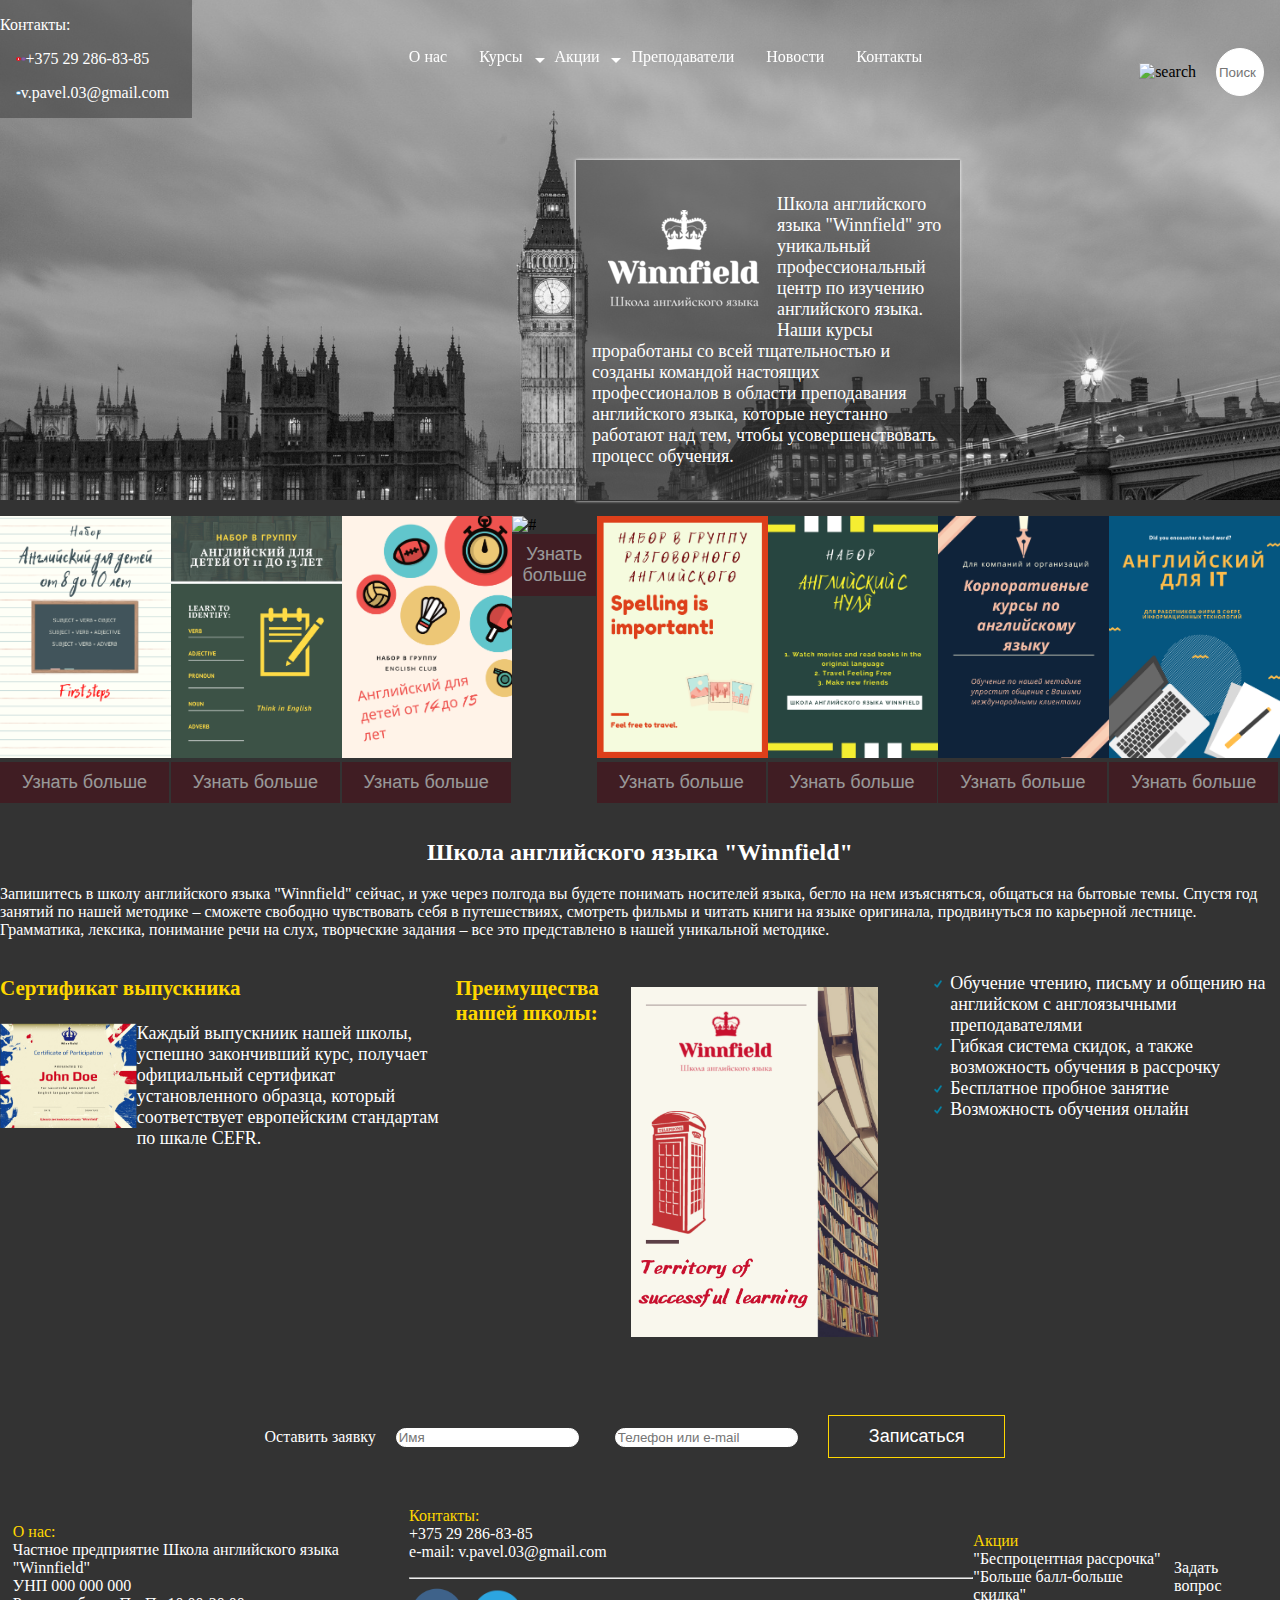
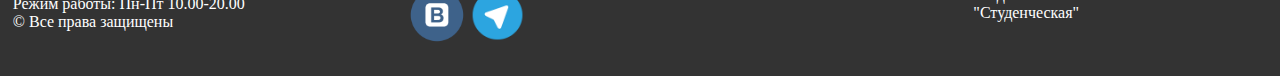
==== index.html @ 025eafe1 "new design" ====
<!DOCTYPE html>
<html lang="en">
<head>
  <meta charset="UTF-8">
  <meta http-equiv="X-UA-Compatible" content="ie=edge">
  <title>Школа английского языка</title>
  <link rel="stylesheet" href="mainstyle.css">
  <link rel="stylesheet" href="generalStyle.css">
  <link rel="shortcut icon" href="general_images/icon.png">
</head>
<body>
  <div class="wrapper">
    <header>
      <div class="cover">
        <p>
          <a href="index.html"><img src="images_1st_page/W.png" alt="logo" class="logo" title="На главную"></a> 
          Школа английского языка "Winnfield" это уникальный профессиональный центр по изучению английского языка. Наши курсы проработаны со всей тщательностью и созданы командой настоящих профессионалов в области преподавания английского языка, которые неустанно работают над тем, чтобы усовершенствовать процесс обучения.
        </p>
      </div>
      <div class="header">
      <aside class="header-contacts">
        <p>Контакты:</p>
        <a href="tel:+375292868385" class="block">
          <img src="general_images/mts.png" alt="MTS" width="3%">
          <img src="general_images/viber.png" alt="viber" width="3%">
          <span class="number">+375 29 286-83-85</span>
        </a>
        <a href="mailto:v.pavel.03@gmail.com" class="block">
          <img src="general_images/post.png" alt="gmail" width="3%">
          <span class="mail">v.pavel.03@gmail.com</span>
        </a>
      </aside>
      <nav>
        <ul class="menu">
          <li><a href="pages/company.html">О нас</a></li>
          <li><a href="pages/courses.html" class="down">Курсы <span></span></a>
            <ul class="submenu">
              <li><a href="">Курсы английского для детей</a></li>
              <li><a href="">Курсы английского для взрослых</a></li>
            </ul>
          </li>
          <li class="down"><a href="pages/advantages.html">Акции <span></span></a>
            <ul class="submenu">
              <li><a href="">"Беспроцентная рассрочка"</a></li>
              <li><a href="">"Больше балл-больше скидка"</a></li>
              <li><a href="pages/">"Студенческая"</a></li>
            </ul>
          </li>
          <li><a href="pages/teachers.html">Преподаватели</a></li>
          <li><a href="pages/news.html">Новости</a></li>
          <li><a href="pages/contacts.html">Контакты</a></li>
        </ul>
      </nav>
      <div class="search">
      <form action="">
        <label> 
          <img src="" alt="search" width="3%">
          <input type="text" placeholder="Поиск" class="search-window">
        </label>
      </form>
      </div>
      </div>
    </header>
    <section>
    <div class="set_group">
      <div class="children-group">
        <img src="images_1st_page/for-children.png" alt="children" width="100%">
        <a href=""><button class="courses-button">Узнать больше</button></a>
      </div>
      <div class="it-group">
        <img src="images_1st_page/for older children.png" alt="older children" width="100%">
        <a href=""><button class="courses-button">Узнать больше</button></a>
      </div><div class="it-group">
        <img src="images_1st_page/for teenagers.png" alt="teenagers" width="100%">
        <a href=""><button class="courses-button">Узнать больше</button></a>
      </div>
      <div class="teenager-group">
        <img src="images_1st_page/for-students.png" alt="#" width="100%">
        <a href=""><button class="courses-button">Узнать больше</button></a>
      </div>
      <div class="speaking-group">
        <img src="images_1st_page/speak-english.png" alt="adult" width="100%">
        <a href=""><button class="courses-button">Узнать больше</button></a>
      </div>
      <div class="start-group">
        <img src="images_1st_page/start-english.png" alt="adult" width="100%">
        <a href=""><button class="courses-button">Узнать больше</button></a>
      </div>
      <div class="company-group">
        <img src="images_1st_page/course-company.png" alt="adult" width="100%">
        <a href=""><button class="courses-button">Узнать больше</button></a>
      </div>
      <div class="it-group">
        <img src="images_1st_page/it-course.png" alt="adult" width="100%">
        <a href=""><button class="courses-button">Узнать больше</button></a>
      </div>
    </div>
    </section>
    <section class="school_info">
      <h2>Школа английского языка "Winnfield"</h2>
      <p>Запишитесь в школу английского языка "Winnfield" сейчас, и уже через полгода вы будете понимать носителей языка, бегло на нем изъясняться, общаться на бытовые темы. Спустя год занятий по нашей методике – сможете свободно чувствовать себя в путешествиях, смотреть фильмы и читать книги на языке оригинала, продвинуться по карьерной лестнице. Грамматика, лексика, понимание речи на слух, творческие задания – все это представлено в нашей уникальной методике.
      <div class="about_school">
      <div>
        <h3 class="gold-word">Сертификат выпускника</h3>
        <img src="images_1st_page/certificate.png" alt="example" width="30%" class="certificate">
        <p>Каждый выпускниик нашей школы, успешно закончивший курс, получает официальный сертификат установленного образца, который соответствует европейским стандартам по шкале CEFR.
        </p>
      </div>
      <div class="list">
        <h3 class="gold-word">Преимущества нашей школы:</h3>
        <img src="images_1st_page/header-image.png" alt="#" class="advertising-image">
        <ul class="advantages">
          <li>Обучение чтению, письму и общению на английском с англоязычными преподавателями </li>
          <li>Гибкая система скидок, а также возможность обучения в рассрочку</li>
          <li>Бесплатное пробное занятие</li>
          <li>Возможность обучения онлайн</li>
        </ul>
       </div>
    </div>
    </section>
    <div class="sign-up">
      <label>Оставить заявку
        <input type="text" placeholder="Имя">
      </label>
        <input type="text" placeholder="Телефон или e-mail">
      <a href=""><button>Записаться</button></a>
    </div>
    <footer>
      <div class="about-us">
        <p>
          <span class="gold-word">О нас:</span><br>
          Частное предприятие Школа английского языка "Winnfield" <br>
          УНП 000 000 000 <br>
          Режим работы: Пн-Пт 10.00-20.00 <br>
          &#169 Все права защищены
        </p>
      </div>
      <div class="contacts">
        <p>
          <span class="gold-word">Контакты:</span> <br>
          +375 29 286-83-85 <br>
          e-mail: v.pavel.03@gmail.com <br> <hr>
          <a href=""><img src="general_images/vk.png" alt="vk" width="10%"></a>
          <a href=""><img src="general_images/tg.png" alt="telegram" width="10%"></a>
        </p>
      </div>
      <div class="campaigns">
        <p>
          <span class="gold-word">Акции</span><br>
          <a href="">"Беспроцентная рассрочка"</a><br>
          <a href="">"Больше балл-больше скидка"</a><br>
          <a href="">"Студенческая"</a><br>
        </p> 
      </div>
      <div class="questions">
        <a href="">Задать вопрос</a>
      </div>
    </footer>
  </div>
</body> 
</html>
---- mainstyle.css ----
input {
  border: 1px solid white;
  border-radius: 10px;
  margin: 1rem;
}

.set_group {
  display: flex;
  margin: 1rem 0;
}

@media (max-width: 600px) {
  .set_group {
    display: block;
    height: 10%;
  }
}

.school_info p {
  color: white;
}

.about_school {
  display: flex;
  color: white;
  font-size: 18px;
}

.advantages {
  list-style-image: url(images_1st_page/arrow.png);
  color: white;
}

.school_info h2 {
  color: white;
  text-align: center;
}

.certificate {
  float: left;
}

.list {
  display: flex;
}

.list h2 {
  text-align: center;
  color: white;
}

.advertising-image {
  float: left;
  width: 30%;
  margin: 2rem;
}

.sign-up {
  width: 100%;
  color: white;
  padding: 10px;
  margin-top: 2%;
  text-align: center;
}

button {
  color: white;
  border: 1px solid gold;
  background-color: transparent;
  padding: 10px 40px;
  margin: 10px;
  font-size: 18px;
}

.courses-button {
  background-color: #4e0814;
  border: none;
  width: 99%;
  margin: 0;
  padding: 10px;
  text-align: center;
  opacity: 0.5;
}

.courses-button:hover {
  opacity: 1;
}
---- generalStyle.css ----
* {
  box-sizing: border-box;
}

body {
  margin: 0;
  background-color: #333333;
  @import url('https://fonts.googleapis.com/css2?family=Architects+Daughter&display=swap');
  font-family: 'Architects Daughter', cursive;
}

header {
  min-height: 500px;
  position: relative;
  background-image: url(images_1st_page/background.png);
}

.cover {
  background-color: rgba(51, 51, 51, 0.5);
  position: absolute;
  width: 30%;
  padding: 1rem;
  color: white;
  font-size: 18px;
  top: 10rem;
  right: 20rem;
  box-shadow: 0 0 3px 0 white;
}

.logo {
  float: left;
  margin: 1rem;
}

.header-image {
  float: right;
  width: 30%;
  margin: 0.5rem;
}

.header  {
  display: flex;
  justify-content: space-between;
}

.header-contacts {
  color: white;
  background-color: rgba(51, 51, 51, 0.5);
  width: 15%;
}

.block {
  display: flex;
  align-items: center;
  color: white;
  margin: 1rem;
  text-decoration: none;
}

.down {
  position: relative;
}

.down:after {
  content: "";
  position: absolute;
  top: 0.6rem;
  left: 3.5rem;
  width: 0;
  height: 0;
  border: 5px solid;
  border-color: white transparent transparent transparent;
}

nav ul {
  display: flex;
  list-style: none;
  padding: 1rem;
}

nav a {
  text-decoration: none;
  color: white;
}

.menu {
  backface-visibility: hidden;
}

@media (max-width: 900px) {
  .menu {
    display: block;
  }
}

.menu > li {
  display: inline-block;
  position: relative;
  margin: 1rem;
}

.menu li a:hover {
  color: black;
}

.submenu {
  display: block;
  color: white;
  position: absolute;
  left: 0;
  visibility: hidden;
  opacity: 0;
  z-index: 1;
  width: 300px;

}

.menu > li:hover .submenu {
  visibility: visible;
  opacity: 1;
}

.submenu li a {
  color: white;
  font-size: 18px;
  line-height: 36px;
  padding: 0 25px;
}

.search {
  position: relative;
  right: 0;
  top: 2rem;
}

.search-window {
  width: 3rem;
  height: 3rem;
  border-radius: 50%;
}

.search-window:focus {
  width: 90%;
  border-radius: 1%;
}

.search-window:hover {
  border: 1px solid #2CA5E0;
}

footer {
  display: flex;
  color: white;
  padding: 1%;
  width: 100%;
}

@media (max-width:600px) {
  footer {
    display: block;
  }
}

.about-us, .contacts, .campaigns, .questions {
  margin: auto;
}

.questions a, .campaigns a, .block {
  color: white;
  text-decoration: none;
}

.wrapper {
  display: flex;
  flex-direction: column;
  justify-content: space-between;
}

.gold-word {
  color: gold;
}
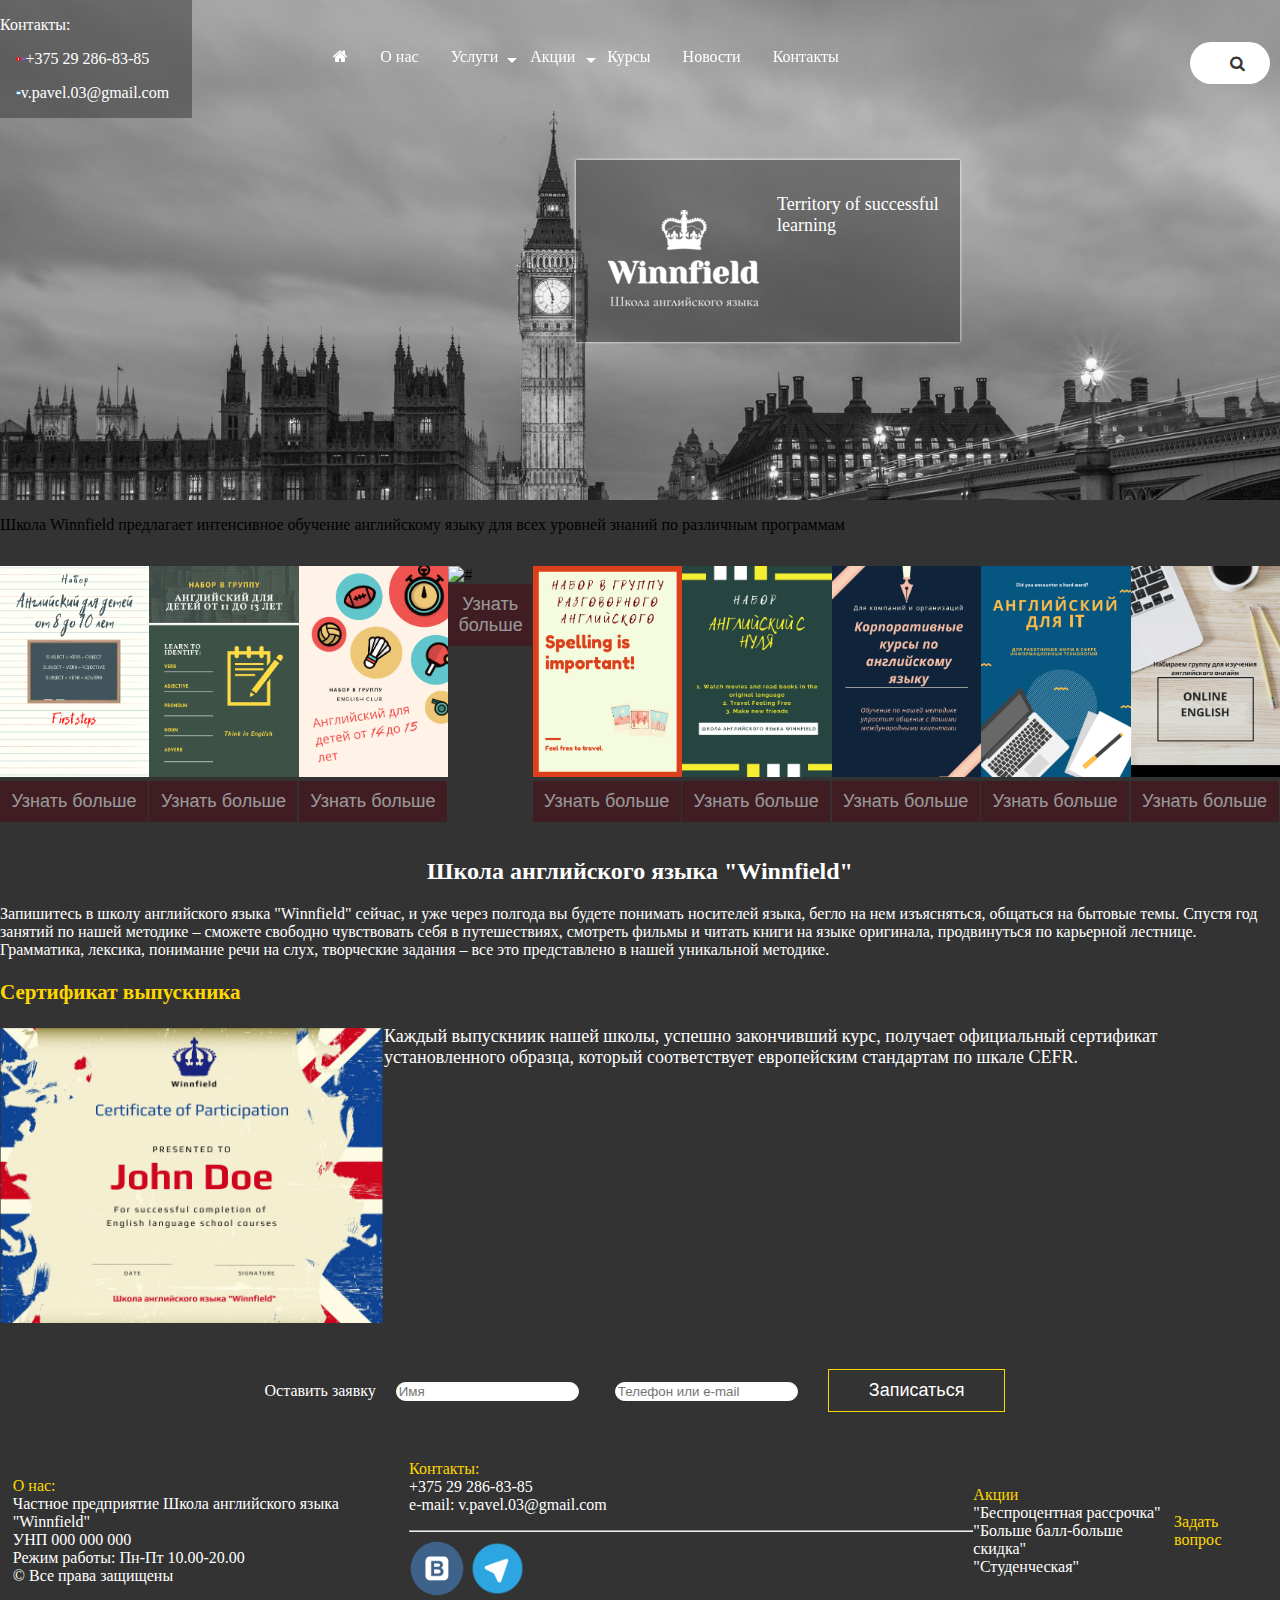
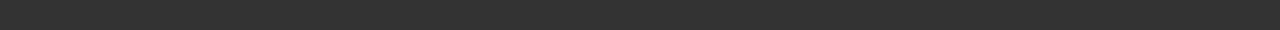
==== commit 01380662: "content commit" ====
--- a/index.html
+++ b/index.html
@@ -6,6 +6,7 @@
   <title>Школа английского языка</title>
   <link rel="stylesheet" href="mainstyle.css">
   <link rel="stylesheet" href="generalStyle.css">
+  <link rel="stylesheet" href="https://maxcdn.bootstrapcdn.com/font-awesome/4.5.0/css/font-awesome.min.css">
   <link rel="shortcut icon" href="general_images/icon.png">
 </head>
 <body>
@@ -14,7 +15,7 @@
       <div class="cover">
         <p>
           <a href="index.html"><img src="images_1st_page/W.png" alt="logo" class="logo" title="На главную"></a> 
-          Школа английского языка "Winnfield" это уникальный профессиональный центр по изучению английского языка. Наши курсы проработаны со всей тщательностью и созданы командой настоящих профессионалов в области преподавания английского языка, которые неустанно работают над тем, чтобы усовершенствовать процесс обучения.
+          Territory of successful learning
         </p>
       </div>
       <div class="header">
@@ -32,11 +33,12 @@
       </aside>
       <nav>
         <ul class="menu">
+          <li><a href="index.html"><i class="fa fa-home" aria-hidden="true"></i></a></li>
           <li><a href="pages/company.html">О нас</a></li>
-          <li><a href="pages/courses.html" class="down">Курсы <span></span></a>
+          <li><a href="pages/courses.html" class="down">Услуги<span></span></a>
             <ul class="submenu">
-              <li><a href="">Курсы английского для детей</a></li>
-              <li><a href="">Курсы английского для взрослых</a></li>
+              <li><a href="">Услуги переводчика</a></li>
+              <li><a href="">Индивидуальное обучение</a></li>
             </ul>
           </li>
           <li class="down"><a href="pages/advantages.html">Акции <span></span></a>
@@ -46,7 +48,7 @@
               <li><a href="pages/">"Студенческая"</a></li>
             </ul>
           </li>
-          <li><a href="pages/teachers.html">Преподаватели</a></li>
+          <li><a href="pages/teachers.html">Курсы</a></li>
           <li><a href="pages/news.html">Новости</a></li>
           <li><a href="pages/contacts.html">Контакты</a></li>
         </ul>
@@ -54,13 +56,14 @@
       <div class="search">
       <form action="">
         <label> 
-          <img src="" alt="search" width="3%">
-          <input type="text" placeholder="Поиск" class="search-window">
+          <input type="search" placeholder="Поиск" class="search__window">
+          <button type="submit" class="search__button"></button>
         </label>
       </form>
       </div>
       </div>
     </header>
+    <p>Школа Winnfield предлагает интенсивное обучение английскому языку для всех уровней знаний по различным программам</p>
     <section>
     <div class="set_group">
       <div class="children-group">
@@ -94,6 +97,10 @@
         <img src="images_1st_page/it-course.png" alt="adult" width="100%">
         <a href=""><button class="courses-button">Узнать больше</button></a>
       </div>
+      <div class="online-group">
+        <img src="images_1st_page/online-english.png" alt="adult" width="100%">
+        <a href=""><button class="courses-button">Узнать больше</button></a>
+      </div>
     </div>
     </section>
     <section class="school_info">
@@ -102,20 +109,10 @@
       <div class="about_school">
       <div>
         <h3 class="gold-word">Сертификат выпускника</h3>
-        <img src="images_1st_page/certificate.png" alt="example" width="30%" class="certificate">
+        <img src="images_1st_page/certificate.png" alt="example" class="certificate">
         <p>Каждый выпускниик нашей школы, успешно закончивший курс, получает официальный сертификат установленного образца, который соответствует европейским стандартам по шкале CEFR.
         </p>
       </div>
-      <div class="list">
-        <h3 class="gold-word">Преимущества нашей школы:</h3>
-        <img src="images_1st_page/header-image.png" alt="#" class="advertising-image">
-        <ul class="advantages">
-          <li>Обучение чтению, письму и общению на английском с англоязычными преподавателями </li>
-          <li>Гибкая система скидок, а также возможность обучения в рассрочку</li>
-          <li>Бесплатное пробное занятие</li>
-          <li>Возможность обучения онлайн</li>
-        </ul>
-       </div>
     </div>
     </section>
     <div class="sign-up">
@@ -153,7 +150,7 @@
         </p> 
       </div>
       <div class="questions">
-        <a href="">Задать вопрос</a>
+        <a href=""><span class="gold-word">Задать вопрос</span></a>
       </div>
     </footer>
   </div>
--- a/mainstyle.css
+++ b/mainstyle.css
@@ -21,14 +21,8 @@
 }
 
 .about_school {
-  display: flex;
   color: white;
   font-size: 18px;
-}
-
-.advantages {
-  list-style-image: url(images_1st_page/arrow.png);
-  color: white;
 }
 
 .school_info h2 {
@@ -38,21 +32,7 @@
 
 .certificate {
   float: left;
-}
-
-.list {
-  display: flex;
-}
-
-.list h2 {
-  text-align: center;
-  color: white;
-}
-
-.advertising-image {
-  float: left;
   width: 30%;
-  margin: 2rem;
 }
 
 .sign-up {
--- a/generalStyle.css
+++ b/generalStyle.css
@@ -112,7 +112,6 @@
   opacity: 0;
   z-index: 1;
   width: 300px;
-
 }
 
 .menu > li:hover .submenu {
@@ -127,26 +126,59 @@
   padding: 0 25px;
 }
 
+form {
+  position: relative;
+  width: 300px;
+  margin: 0 auto;
+}
+
 .search {
   position: relative;
   right: 0;
   top: 2rem;
 }
 
-.search-window {
-  width: 3rem;
-  height: 3rem;
-  border-radius: 50%;
-}
-
-.search-window:focus {
-  width: 90%;
-  border-radius: 1%;
-}
-
-.search-window:hover {
-  border: 1px solid #2CA5E0;
-}
+.search__button {
+  background: rgba(255, 255, 255, 1);
+  border: none;
+  border-radius: 42px;
+  height: 42px;
+  width: 42px;
+  position: absolute;
+  top: 0;
+  right: 0;
+  cursor: pointer;
+}
+
+.search__button::before {
+  content: "\f002";
+  font-family: FontAwesome;
+  font-size: 16px;
+  color: rgba(51, 51, 51, 1);
+}
+
+.search__window {
+  height: 42px;
+  width: 0;
+  padding: 0 42px 0 15px;
+  border: none;
+  border-bottom: 2px solid transparent;
+  outline: none;
+  background: transparent;
+  transition: .4s cubic-bezier(0, 0.8, 0, 1);
+  position: absolute;
+  top: 0;
+  right: 0;
+  z-index: 3;
+}
+
+.search__window:focus {
+background: rgba(255, 255, 255, 1);
+ width: 300px;
+ z-index: 1;
+ border-bottom: 2px solid #F9F0DA;
+}
+
 
 footer {
   display: flex;
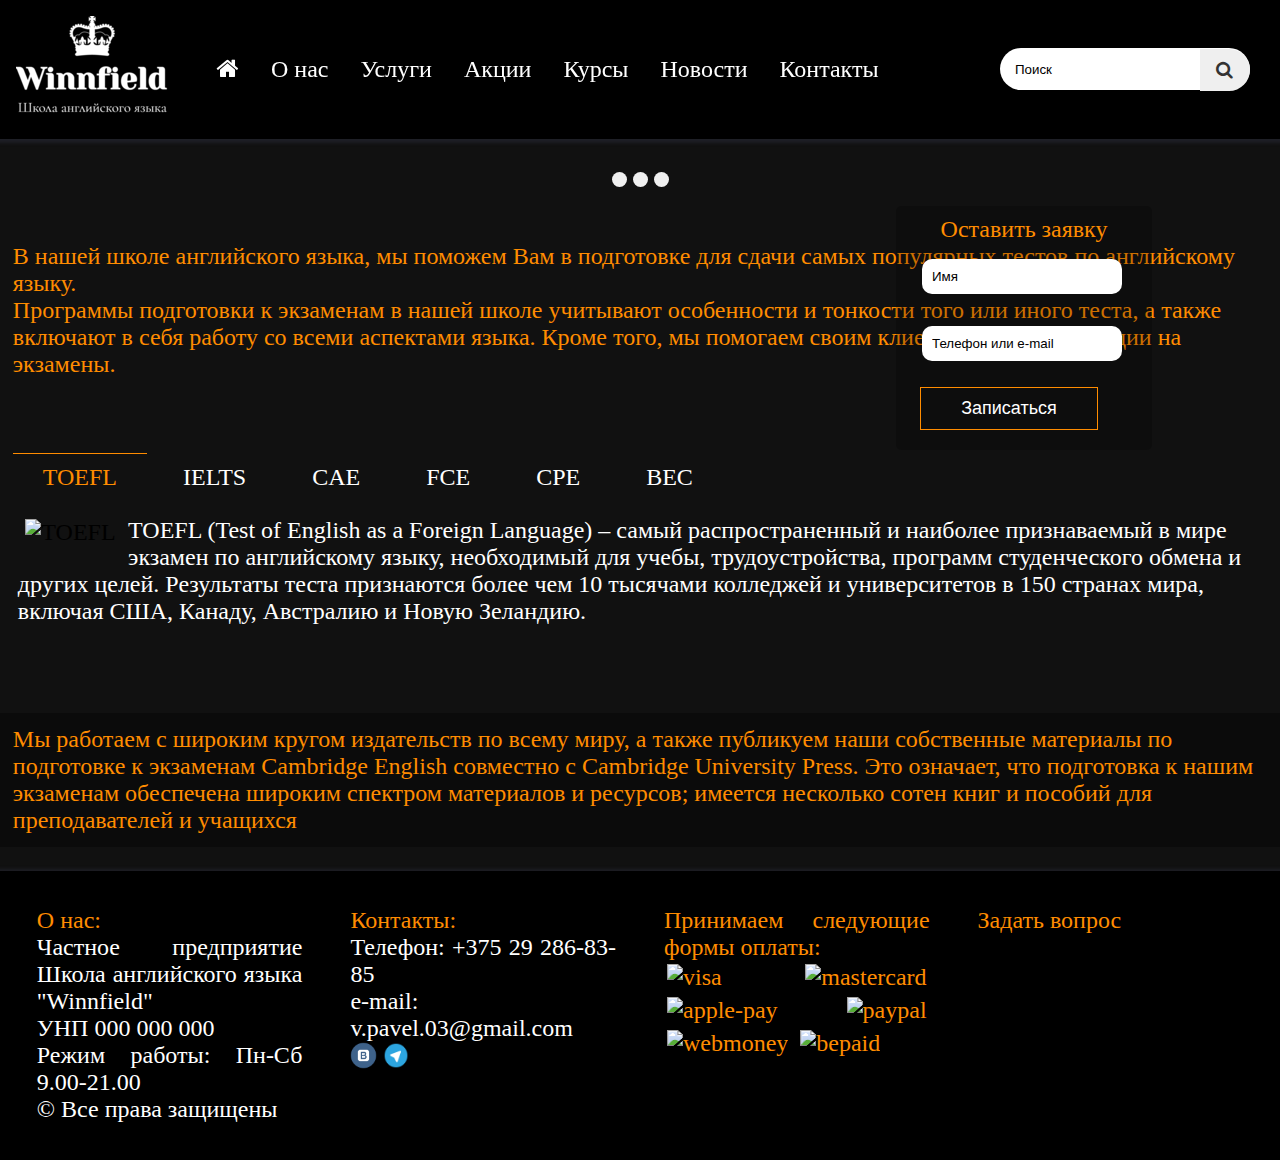
==== commit 86d7188f: "one of the last commit" ====
--- a/index.html
+++ b/index.html
@@ -8,149 +8,168 @@
   <link rel="stylesheet" href="generalStyle.css">
   <link rel="stylesheet" href="https://maxcdn.bootstrapcdn.com/font-awesome/4.5.0/css/font-awesome.min.css">
   <link rel="shortcut icon" href="general_images/icon.png">
+  <script defer src="scripts/slider.js"></script>
+  <script src="scripts/translateText.js"></script>
 </head>
 <body>
   <div class="wrapper">
     <header>
-      <div class="cover">
-        <p>
-          <a href="index.html"><img src="images_1st_page/W.png" alt="logo" class="logo" title="На главную"></a> 
-          Territory of successful learning
-        </p>
-      </div>
-      <div class="header">
-      <aside class="header-contacts">
-        <p>Контакты:</p>
-        <a href="tel:+375292868385" class="block">
-          <img src="general_images/mts.png" alt="MTS" width="3%">
-          <img src="general_images/viber.png" alt="viber" width="3%">
-          <span class="number">+375 29 286-83-85</span>
-        </a>
-        <a href="mailto:v.pavel.03@gmail.com" class="block">
-          <img src="general_images/post.png" alt="gmail" width="3%">
-          <span class="mail">v.pavel.03@gmail.com</span>
-        </a>
-      </aside>
-      <nav>
-        <ul class="menu">
-          <li><a href="index.html"><i class="fa fa-home" aria-hidden="true"></i></a></li>
-          <li><a href="pages/company.html">О нас</a></li>
-          <li><a href="pages/courses.html" class="down">Услуги<span></span></a>
-            <ul class="submenu">
-              <li><a href="">Услуги переводчика</a></li>
-              <li><a href="">Индивидуальное обучение</a></li>
+      <div class="menu_and_search">
+        <nav class="menu-words">
+          <a href="index.html" id="logo"><img src="general_images/W.png" alt="logo"></a>
+          <ul class="menu">
+            <li><a href="index.html"><i class="fa fa-home" aria-hidden="true" id="home"></i></a></li>
+            <li><a href="pages/company.html" onmouseover="translateTextToEng (this,'About us')" onmouseout="translateTextToRus (this, 'О нас')">О нас</a></li>
+            <li><a href="pages/services.html" onmouseover="translateTextToEng (this,'Services')" onmouseout="translateTextToRus (this, 'Услуги')">Услуги</a></li>
+            <li><a href="pages/promotions.html" onmouseover="translateTextToEng (this,'Promotions')" onmouseout="translateTextToRus (this, 'Акции')">Акции</a></li>
+            <li><a href="pages/courses.html" onmouseover="translateTextToEng (this,'Courses')" onmouseout="translateTextToRus (this, 'Курсы')">Курсы</a></li>
+            <li><a href="pages/news.html" onmouseover="translateTextToEng (this,'News')" onmouseout="translateTextToRus (this, 'Новости')">Новости</a></li>
+            <li><a href="pages/contacts.html"onmouseover="translateTextToEng (this,'Contacts')" onmouseout="translateTextToRus (this, 'Контакты')">Контакты</a></li>
+          </ul>
+        </nav>
+        <div class="menu_and_search">
+          <nav class="menu-icons">
+            <a href="index.html" id="logo"><img src="general_images/W.png" alt="logo"></a>
+            <ul class="menu">
+              <li><a href="index.html"><i class="fa fa-home" aria-hidden="true" id="home"></i></a></li>
+              <li><a href="pages/company.html"><i class="fa fa-users" aria-hidden="true"></i></a></li>
+              <li><a href="pages/services.html"><i class="fa fa-list" aria-hidden="true"></i></a></li>
+              <li><a href="pages/promotions.html"><i class="fa fa-fire" aria-hidden="true"></i></a></li>
+              <li><a href="pages/courses.html"><i class="fa fa-book" aria-hidden="true"></i></a></li>
+              <li><a href="pages/news.html"><i class="fa fa-newspaper-o" aria-hidden="true"></i></a></li>
+              <li><a href="pages/contacts.html"><i class="fa fa-phone" aria-hidden="true"></i></a></li>
             </ul>
-          </li>
-          <li class="down"><a href="pages/advantages.html">Акции <span></span></a>
-            <ul class="submenu">
-              <li><a href="">"Беспроцентная рассрочка"</a></li>
-              <li><a href="">"Больше балл-больше скидка"</a></li>
-              <li><a href="pages/">"Студенческая"</a></li>
-            </ul>
-          </li>
-          <li><a href="pages/teachers.html">Курсы</a></li>
-          <li><a href="pages/news.html">Новости</a></li>
-          <li><a href="pages/contacts.html">Контакты</a></li>
-        </ul>
-      </nav>
-      <div class="search">
-      <form action="">
-        <label> 
-          <input type="search" placeholder="Поиск" class="search__window">
-          <button type="submit" class="search__button"></button>
-        </label>
-      </form>
-      </div>
+          </nav>
+        </div>
+        <div class="search">
+          <form>
+            <label> 
+              <input type="search" placeholder="Поиск" class="search__window">
+              <button type="submit" class="search__button"></button>
+            </label>
+          </form>
+        </div>
       </div>
     </header>
-    <p>Школа Winnfield предлагает интенсивное обучение английскому языку для всех уровней знаний по различным программам</p>
-    <section>
-    <div class="set_group">
-      <div class="children-group">
-        <img src="images_1st_page/for-children.png" alt="children" width="100%">
-        <a href=""><button class="courses-button">Узнать больше</button></a>
+    <div class="slider-content">
+      <div class="item">
+        <div class="slider-content__item_field"></div>
+        <div class="slider-content__item_text">
+          <p>Школа английскго языка<br><span class="name">"Winnfield"</span><br>Territory of successful learning</p>
+          <p>Запишитесь на бесплатный урок!<br>На первом занятии тебя ждёт личное знакомство с преподавателем, а также бесплатное письменное и устное тестирование.</p>
+        </div>
+        <img src="images_1st_page/background1.jpg" alt="slide1" title="" class="slider-image">
       </div>
-      <div class="it-group">
-        <img src="images_1st_page/for older children.png" alt="older children" width="100%">
-        <a href=""><button class="courses-button">Узнать больше</button></a>
-      </div><div class="it-group">
-        <img src="images_1st_page/for teenagers.png" alt="teenagers" width="100%">
-        <a href=""><button class="courses-button">Узнать больше</button></a>
+      <div class="item">
+        <div class="slider-content__item_field"></div>
+        <div class="slider-content__item_text">
+          <p>Школа английскго языка<br><span class="name">"Winnfield"</span><br>Territory of successful learning</p>
+          <p>На первом уроке мы определим уровень Вашего английского и поможем подобрать подходящий курс и преподавателя</p>
+        </div>
+        <img src="images_1st_page/background2.jpg" alt="slide1" title="" class="slider-image">
       </div>
-      <div class="teenager-group">
-        <img src="images_1st_page/for-students.png" alt="#" width="100%">
-        <a href=""><button class="courses-button">Узнать больше</button></a>
+      <div class="item">
+        <div class="slider-content__item_field"></div>
+        <div class="slider-content__item_text">
+          <p>Школа английскго языка<br><span class="name">"Winnfield"</span><br>Territory of successful learning</p>
+          <p>
+            <ul>
+              <li>Практикуй разговорную речь и преодолей языковой барьер.</li>
+              <li>Выбирай себе преподавателя</li>
+              <li>Знакомься с новыми людьми и заводи друзей</li>
+            </ul>
+          </p>
+        </div>
+        <img src="images_1st_page/background3.jpg" alt="slide3" title="" class="slider-image">
       </div>
-      <div class="speaking-group">
-        <img src="images_1st_page/speak-english.png" alt="adult" width="100%">
-        <a href=""><button class="courses-button">Узнать больше</button></a>
-      </div>
-      <div class="start-group">
-        <img src="images_1st_page/start-english.png" alt="adult" width="100%">
-        <a href=""><button class="courses-button">Узнать больше</button></a>
-      </div>
-      <div class="company-group">
-        <img src="images_1st_page/course-company.png" alt="adult" width="100%">
-        <a href=""><button class="courses-button">Узнать больше</button></a>
-      </div>
-      <div class="it-group">
-        <img src="images_1st_page/it-course.png" alt="adult" width="100%">
-        <a href=""><button class="courses-button">Узнать больше</button></a>
-      </div>
-      <div class="online-group">
-        <img src="images_1st_page/online-english.png" alt="adult" width="100%">
-        <a href=""><button class="courses-button">Узнать больше</button></a>
+    </div><br>
+    <div class="dots-container">
+      <span class="dot"></span> 
+      <span class="dot"></span> 
+      <span class="dot"></span> 
+    </div>
+    <div class="sign-up">
+      <label class="orange-word">Оставить заявку</label>
+      <form>
+        <input type="text" placeholder="Имя" class="sign-up__input" required>
+        <input type="text" placeholder="Телефон или e-mail" class="sign-up__input" required>
+        <button type="submit" class="sign-up__button">Записаться</button>
+      </form>
+    </div>
+    <div class="exams-content">
+      <p class="exams-content__text">В нашей школе английского языка, мы поможем Вам в подготовке для сдачи самых популярных тестов по английскому языку. <br>Программы подготовки к экзаменам в нашей школе учитывают особенности и тонкости того или иного теста, а также включают в себя работу со всеми аспектами языка. Кроме того, мы помогаем своим клиентам при регистрации на экзамены.</p>
+      <div class="exams">
+        <input type="radio" id="tab1" name="tabs" checked>
+        <label for="tab1" class="tab-title">TOEFL</label>
+        <input type="radio" id="tab2" name="tabs">
+        <label for="tab2" class="tab-title">IELTS</label>  
+        <input type="radio" id="tab3" name="tabs">
+        <label for="tab3" class="tab-title">CAE</label>
+        <input type="radio" id="tab4" name="tabs">
+        <label for="tab4" class="tab-title">FCE</label>
+        <input type="radio" id="tab5" name="tabs">
+        <label for="tab5" class="tab-title">CPE</label>
+        <input type="radio" id="tab6" name="tabs">
+        <label for="tab6" class="tab-title">BEC</label>
+        <section id="tab-content1"> 
+          <img src="images_1st_page/toefl.png" alt="TOEFL" class="exams__tab_img">
+          <p class="exams__tab_text">TOEFL (Test of English as a Foreign Language) – самый распространенный и наиболее признаваемый в мире экзамен по английскому языку, необходимый для учебы, трудоустройства, программ студенческого обмена и других целей. Результаты теста признаются более чем 10 тысячами колледжей и университетов в 150 странах мира, включая США, Канаду, Австралию и Новую Зеландию.</p>
+        </section>
+        <section id="tab-content2"> 
+          <img src="images_1st_page/ielts.png" alt="IELTS" class="exams__tab_img">
+          <p class="exams__tab_text">Экзамен IELTS признают большинство нанимателей и англоязычных университетов Европы, Австралии, Новой Зеландии и Канады. Существует две версии экзамена: выезжающие на ПМЖ сдают General Module, поступающие в вуз или аспирантуру – Academic Module, разделенный по отраслям: А – физика, инженерные науки; В – биология, медицина; С – гуманитарные науки.</p>
+        </section>
+        <section id="tab-content3"> 
+          <img src="images_1st_page/cae.png" alt="CAE" class="exams__tab_img">
+          <p class="exams__tab_text">CAE (Certificate in advanced English). Срок действия сертификата не ограничен. Сертификат признаётся многими работодателями и рядом университетов в Великобритании. Кроме того, сертификат признается Британской пограничной службой (UKBA) как удостоверяющий достаточное знание английского языка при подаче документов на иммиграционную визу.</p>
+        </section>
+        <section id="tab-content4"> 
+          <img src="images_1st_page/FCE.png" alt="FCE" class="exams__tab_img">
+          <p class="exams__tab_text">Экзамен FCE может подойти для летних курсов или foundation year (программы подготовки перед бакалавриатом для иностранных студентов). Официально рекомендуется тем, кто владеет письменным и разговорным английским на уровне Upper Intermediate (пороговый продвинутый уровень) Для бакалавриата или магистратуры такого сертификата недостаточно.</p>
+        </section>
+        <section id="tab-content5"> 
+          <img src="images_1st_page/CPE.png" alt="CPE" class="exams__tab_img">
+          <p class="exams__tab_text">CPE (Certificate of Proficiency in English). Старейший из кембриджских языковых экзаменов. Сертификат соответствует уровню C2 Шкалы Совета Европы и является экзаменом, подтверждающим наивысший уровень владения английским языком. Срок действия сертификата неограничен.</p>
+        </section>
+        <section id="tab-content6"> 
+          <img src="images_1st_page/BEC.png" alt="BEC" class="exams__tab_img">
+          <p class="exams__tab_text">Business English Certificate (BEC) — экзамены Кембриджского университета, разработанные для сертификации навыков владения деловым английским языком и умения общаться в сфере международного бизнеса. Экзамены ВЕС существуют на 3 уровнях: BEC Preliminary, BEC Vantage, BEC Higher.</p>
+        </section>
       </div>
     </div>
-    </section>
-    <section class="school_info">
-      <h2>Школа английского языка "Winnfield"</h2>
-      <p>Запишитесь в школу английского языка "Winnfield" сейчас, и уже через полгода вы будете понимать носителей языка, бегло на нем изъясняться, общаться на бытовые темы. Спустя год занятий по нашей методике – сможете свободно чувствовать себя в путешествиях, смотреть фильмы и читать книги на языке оригинала, продвинуться по карьерной лестнице. Грамматика, лексика, понимание речи на слух, творческие задания – все это представлено в нашей уникальной методике.
-      <div class="about_school">
-      <div>
-        <h3 class="gold-word">Сертификат выпускника</h3>
-        <img src="images_1st_page/certificate.png" alt="example" class="certificate">
-        <p>Каждый выпускниик нашей школы, успешно закончивший курс, получает официальный сертификат установленного образца, который соответствует европейским стандартам по шкале CEFR.
-        </p>
-      </div>
-    </div>
-    </section>
-    <div class="sign-up">
-      <label>Оставить заявку
-        <input type="text" placeholder="Имя">
-      </label>
-        <input type="text" placeholder="Телефон или e-mail">
-      <a href=""><button>Записаться</button></a>
-    </div>
+    <p class="exams-content__end">Мы работаем с широким кругом издательств по всему миру, а также публикуем наши собственные материалы по подготовке к экзаменам Cambridge English совместно с Cambridge University Press. Это означает, что подготовка к нашим экзаменам обеспечена широким спектром материалов и ресурсов; имеется несколько сотен книг и пособий для преподавателей и учащихся</p>
     <footer>
       <div class="about-us">
         <p>
-          <span class="gold-word">О нас:</span><br>
+          <span class="orange-word">О нас:</span><br>
           Частное предприятие Школа английского языка "Winnfield" <br>
           УНП 000 000 000 <br>
-          Режим работы: Пн-Пт 10.00-20.00 <br>
+          Режим работы: Пн-Сб 9.00-21.00<br>
           &#169 Все права защищены
         </p>
       </div>
       <div class="contacts">
         <p>
-          <span class="gold-word">Контакты:</span> <br>
-          +375 29 286-83-85 <br>
-          e-mail: v.pavel.03@gmail.com <br> <hr>
+          <span class="orange-word">Контакты:</span> <br>
+          Телефон: +375 29 286-83-85 <br>
+          e-mail: v.pavel.03@gmail.com<br>
           <a href=""><img src="general_images/vk.png" alt="vk" width="10%"></a>
           <a href=""><img src="general_images/tg.png" alt="telegram" width="10%"></a>
         </p>
       </div>
-      <div class="campaigns">
-        <p>
-          <span class="gold-word">Акции</span><br>
-          <a href="">"Беспроцентная рассрочка"</a><br>
-          <a href="">"Больше балл-больше скидка"</a><br>
-          <a href="">"Студенческая"</a><br>
-        </p> 
+      <div class="footer__payment">
+        <p class="orange-word">
+          Принимаем следующие формы оплаты:<br>
+          <img src="general_images/visa.png" alt="visa" class="footer__payment_item">
+          <img src="general_images/mastercard.png" alt="mastercard" class="footer__payment_item">
+          <img src="general_images/pay.png" alt="apple-pay" class="footer__payment_item">
+          <img src="general_images/paypal.png" alt="paypal" class="footer__payment_item">
+          <img src="general_images/webmoney.png" alt="webmoney" class="footer__payment_item">
+          <img src="general_images/bepaid.png" alt="bepaid" class="footer__payment_item">
+        </p>
       </div>
       <div class="questions">
-        <a href=""><span class="gold-word">Задать вопрос</span></a>
+        <p><a href=""><span class="orange-word">Задать вопрос</span></a></p>
       </div>
     </footer>
   </div>
--- a/mainstyle.css
+++ b/mainstyle.css
@@ -1,67 +1,256 @@
-input {
-  border: 1px solid white;
-  border-radius: 10px;
-  margin: 1rem;
-}
-
-.set_group {
+.sign-up {
+  position: absolute;
+  right: 10%;
+  top: 20%;
   display: flex;
-  margin: 1rem 0;
-}
-
-@media (max-width: 600px) {
-  .set_group {
-    display: block;
-    height: 10%;
-  }
-}
-
-.school_info p {
-  color: white;
-}
-
-.about_school {
-  color: white;
-  font-size: 18px;
-}
-
-.school_info h2 {
-  color: white;
-  text-align: center;
-}
-
-.certificate {
-  float: left;
-  width: 30%;
-}
-
-.sign-up {
-  width: 100%;
-  color: white;
+  flex-direction: column;
+  z-index: 3;
+  width: 20%;
+  min-width: 200px;
+  border-radius: 5px;
+  color: white;
+  background: rgba(0, 0, 0, 0.2);
   padding: 10px;
   margin-top: 2%;
   text-align: center;
 }
 
-button {
-  color: white;
-  border: 1px solid gold;
-  background-color: transparent;
+.sign-up__input {
+  min-width: 200px;
+  border: none;
+  border-radius: 10px;
+  padding: 10px;
+  margin: 1rem;
+  outline: none;
+  background: white;
+  color: black;
+}
+
+.sign-up__button {
+  position: relative;
   padding: 10px 40px;
   margin: 10px;
   font-size: 18px;
-}
-
-.courses-button {
-  background-color: #4e0814;
-  border: none;
-  width: 99%;
-  margin: 0;
-  padding: 10px;
+  overflow: hidden;
+  outline: none;
+  cursor: pointer;
+  -webkit-transition: all 0.5s ease-out;
+  transition: all 0.5s ease-out;
+  color: white;
+  border: 1px solid rgba(255, 140, 0, 1);
+  background-color: transparent;
+}
+
+.sign-up__button:hover {
+  -webkit-box-shadow: 0 5px 20px rgba(0, 0, 0, 0.5);
+    box-shadow: 0 5px 20px rgba(0, 0, 0, 0.5);
+    cursor: pointer;
+    -webkit-transition-delay: 0.1s;
+    transition-delay: 0.1s;
+    color: #ffffff;
+    z-index: 3;
+}
+
+.sign-up__button:before {
+  content: "";
+  background-color: rgba(255, 140, 0, 0.5);
+  height: 100%;
+  width: 3em;
+  display: block;
+  position: absolute;
+  top: 0;
+  left: -4.5em;
+  -webkit-transform: skewX(-45deg) translateX(0);
+  transform: skewX(-45deg) translateX(0);
+  -webkit-transition: none;
+  transition: none;
+}    
+  .sign-up__button:hover:before {
+  -webkit-transform: skewX(-45deg) translateX(13.5em);
+  transform: skewX(-45deg) translateX(22.5em);
+  -webkit-transition: all 0.5s ease-in-out;
+  transition: all 0.5s ease-in-out;
+}
+
+.slider-content  {
+  width: 100%;
+  position: relative;
+  margin: auto;
+}
+
+.item {
+  display: none;
+  position: relative;
+  transition: all 5s ease;
+  animation: slidy 2s;
+}
+
+@keyframes slidy {
+  0% {
+    opacity: 0.3;
+  }
+  100% {
+    opacity: 1;
+  }
+}
+
+.slider-content__item_field {
+  position: absolute;
+  top: 0;
+  left: 0;
+  z-index: 2;
+  width: 100%;
+  height: 100%;
+  background: rgba(17, 17, 17, 0.8);
+}
+
+.slider-content__item_text {
+  display: flex;
+  flex-direction: column;
+  position: absolute;
+  top: 5%;
+  left: 10%;
+  z-index: 2;
+  width: 50%;
+  font-size: 24px;
+  font-weight: bold;
+  padding: 1rem;
+  color: darkorange;
+}
+
+.name {
+  font-size: 48px;
+}
+
+.slider-image {
+  width: 100%;
+  z-index: 1;
+  vertical-align: middle;
+}
+
+.dots-container {
+  margin: auto;
+}
+
+.dot {
+  height: 15px;
+  width: 15px;
+  margin: auto;
+  background-color: rgba(240, 240, 240, 1);
+  border-radius: 50%;
+  display: inline-block;
+  transition: background-color 1s ease;
+}
+
+.active {
+  background-color: rgba(255, 140, 0, 1);
+}
+
+.exams-content {
+  display: flex;
+  justify-content: center;
+  width: 100%;
+  margin: 1% auto;
+}
+
+.exams-content__text {
+  width: 40%;
+  padding: 1%;
+  font-size: 24px;
+  border-right: 1px solid rgba(255, 255, 255, 0.3);
+  color: darkorange;
+}
+
+.exams-content__end {
+  padding: 1%;
+  background: rgba(0, 0, 0, 0.3);
+  color: darkorange;
+}
+
+.exams {
+  width: 50%;
+  margin: 1% 0;
+  padding: 1%;
+  border-left: 1px solid rgba(0, 0, 0, 0.5);
+}
+
+section { 
+  width: 100%;
+  margin: -8px auto;
+  border-top: none;
+  background: transparent;
+  display: none;
+}
+
+.exams > input {
+  display: none;
+}
+
+.tab-title {
+  display: inline-block;
   text-align: center;
-  opacity: 0.5;
-}
-
-.courses-button:hover {
-  opacity: 1;
+  padding: 10px 30px;
+  margin: 1% 0;
+  margin-bottom: -10px;
+  cursor: pointer;
+  background: transparent;
+  color: white;
+}
+
+input:checked + label {
+  border-top: 1px solid darkorange;
+  color: darkorange;
+}
+
+#tab1:checked ~ #tab-content1,
+#tab2:checked ~ #tab-content2,
+#tab3:checked ~ #tab-content3,
+#tab4:checked ~ #tab-content4,
+#tab5:checked ~ #tab-content5,
+#tab6:checked ~ #tab-content6 {
+  display: block;
+}
+
+.exams__tab_img {
+  padding: 1%;
+  float: left;
+}
+
+.exams__tab_text {
+  color: white;
+  padding: 10px 5px;
+}
+
+@media (max-width:1190px) {
+  .sign-up {
+    position: static;
+    width: 100%;
+  }
+  .slider-content__item_text {
+    top: 0;
+    width: 100%;
+    font-size: 18px;
+  }
+}
+
+@media (max-width:670px) {
+  .slider-content__item_text {
+    font-size: 16px;
+    padding: 1%;
+  }
+}
+
+@media (max-width: 1290px) {
+  .exams-content {
+    flex-direction: column;
+    justify-content: start;
+  }
+  .exams {
+    width: 100%;
+    border: none;
+  }
+  .exams-content__text {
+    width: 100%;
+    border: none;
+  }
 }--- a/generalStyle.css
+++ b/generalStyle.css
@@ -2,74 +2,90 @@
   box-sizing: border-box;
 }
 
+html {
+  scroll-behavior: smooth;
+}
+
+::-webkit-scrollbar {
+  width: 8px;
+  height: 8px;
+  background-color: rgba(0, 0, 0, 1);
+}
+
+::-webkit-scrollbar-thumb {
+  background-color: orange;
+  border-radius: 10px;
+}
+
+::-webkit-scrollbar-thumb:hover {
+  background-color: darkorange;
+}
+
+input::-webkit-input-placeholder {
+  color: black; 
+}
+
+input::-moz-placeholder { 
+  color: black;
+}
+
 body {
   margin: 0;
-  background-color: #333333;
-  @import url('https://fonts.googleapis.com/css2?family=Architects+Daughter&display=swap');
+  background-color: #111111;
   font-family: 'Architects Daughter', cursive;
-}
-
-header {
-  min-height: 500px;
-  position: relative;
-  background-image: url(images_1st_page/background.png);
-}
-
-.cover {
-  background-color: rgba(51, 51, 51, 0.5);
-  position: absolute;
-  width: 30%;
-  padding: 1rem;
-  color: white;
-  font-size: 18px;
-  top: 10rem;
-  right: 20rem;
-  box-shadow: 0 0 3px 0 white;
-}
-
-.logo {
+  font-size: 24px;
+}
+
+#toTop {
+  display: inline-block;
+  width: 50px;
+  height: 50px;
+  text-align: center;
+  border-radius: 50%;
+  position: fixed;
+  bottom: 30px;
+  right: 30px;
+  transition: all .5s;
+  opacity: 0;
+  visibility: hidden;
+  z-index: 10;
+}
+
+#toTop::after {
+  content: "\f077";
+  font-family: FontAwesome;
+  font-size: 2em;
+  line-height: 50px;
+  color: #ffffff;
+}
+
+#toTop:hover {
+  cursor: pointer;
+  background-color: rgba(255, 140, 0, 1);
+}
+
+#toTop:active {
+  background-color: #111111;
+}
+
+#toTop .show {
+  opacity: 1;
+  visibility: visible;
+}
+
+#logo {
   float: left;
   margin: 1rem;
 }
 
-.header-image {
-  float: right;
-  width: 30%;
-  margin: 0.5rem;
-}
-
-.header  {
+header {
+  box-shadow: 0 1px 3px 3px rgba(30, 31, 38, 1);
+}
+
+.menu_and_search {
   display: flex;
   justify-content: space-between;
-}
-
-.header-contacts {
-  color: white;
-  background-color: rgba(51, 51, 51, 0.5);
-  width: 15%;
-}
-
-.block {
-  display: flex;
-  align-items: center;
-  color: white;
-  margin: 1rem;
-  text-decoration: none;
-}
-
-.down {
-  position: relative;
-}
-
-.down:after {
-  content: "";
-  position: absolute;
-  top: 0.6rem;
-  left: 3.5rem;
-  width: 0;
-  height: 0;
-  border: 5px solid;
-  border-color: white transparent transparent transparent;
+  background-color: black;
 }
 
 nav ul {
@@ -84,13 +100,10 @@
 }
 
 .menu {
+  display: flex;
+  flex-wrap: wrap;
+  font-size: 24px;
   backface-visibility: hidden;
-}
-
-@media (max-width: 900px) {
-  .menu {
-    display: block;
-  }
 }
 
 .menu > li {
@@ -100,101 +113,95 @@
 }
 
 .menu li a:hover {
-  color: black;
-}
-
-.submenu {
-  display: block;
-  color: white;
+  color: darkorange;
+}
+
+.menu-icons {
+  display: none;
+}
+
+form {
+  position: relative;
+  width: auto;
+  margin-right: 30px;
+}
+
+.search {
+  position: relative;
+  right: 0;
+  top: 3rem;
+}
+
+.search__button {
+  background: #EFEFEF;
+  border: none;
+  border-bottom-right-radius: 42px;
+  border-top-right-radius: 42px;
+  width: 20%;
+  height: 42px;
   position: absolute;
-  left: 0;
-  visibility: hidden;
-  opacity: 0;
-  z-index: 1;
-  width: 300px;
-}
-
-.menu > li:hover .submenu {
-  visibility: visible;
-  opacity: 1;
-}
-
-.submenu li a {
-  color: white;
-  font-size: 18px;
-  line-height: 36px;
-  padding: 0 25px;
-}
-
-form {
-  position: relative;
-  width: 300px;
-  margin: 0 auto;
-}
-
-.search {
-  position: relative;
+  top: 1px;
   right: 0;
-  top: 2rem;
-}
-
-.search__button {
-  background: rgba(255, 255, 255, 1);
-  border: none;
-  border-radius: 42px;
-  height: 42px;
-  width: 42px;
-  position: absolute;
-  top: 0;
-  right: 0;
+  outline: none;
   cursor: pointer;
 }
 
 .search__button::before {
   content: "\f002";
   font-family: FontAwesome;
-  font-size: 16px;
+  font-size: 18px;
   color: rgba(51, 51, 51, 1);
 }
 
 .search__window {
   height: 42px;
-  width: 0;
-  padding: 0 42px 0 15px;
+  width: 250px;
+  padding-left: 15px;
   border: none;
-  border-bottom: 2px solid transparent;
+  border-radius: 42px;
   outline: none;
-  background: transparent;
-  transition: .4s cubic-bezier(0, 0.8, 0, 1);
-  position: absolute;
-  top: 0;
-  right: 0;
-  z-index: 3;
+  background: white;
+  transition: .3s linear;
+  position: relative;
 }
 
 .search__window:focus {
-background: rgba(255, 255, 255, 1);
  width: 300px;
- z-index: 1;
- border-bottom: 2px solid #F9F0DA;
-}
-
+}
 
 footer {
   display: flex;
+  justify-content: space-between;
+  position: relative;
   color: white;
+  background-color: black;
   padding: 1%;
   width: 100%;
-}
-
-@media (max-width:600px) {
+  box-shadow: 0 1px 3px 3px rgba(30, 31, 38, 1);
+}
+
+.footer__payment_item {
+  margin: 3px;
+  width: 10%;
+}
+
+.about-us, .contacts, .campaigns, .questions, .footer__payment {
+  width: 25%;
+  margin: 0 1em;
+  text-align: justify;
+}
+
+.contacts img {
+  width: 10%;
+}
+
+@media (max-width:900px) {
   footer {
-    display: block;
-  }
-}
-
-.about-us, .contacts, .campaigns, .questions {
-  margin: auto;
+    flex-direction: column;
+  }
+  .about-us, .contacts, .campaigns, .questions, .footer__payment {
+    width: 90%;
+  }
 }
 
 .questions a, .campaigns a, .block {
@@ -206,8 +213,44 @@
   display: flex;
   flex-direction: column;
   justify-content: space-between;
-}
-
-.gold-word {
-  color: gold;
+  height: 100vh;
+}
+
+.orange-word {
+  color: darkorange;
+}
+
+.blue-word {
+  color: rgba(39, 92, 220, 1);
+}
+
+@media (max-width: 1260px) {
+  .menu {
+    font-size: 18px;
+    margin: 0.5rem;
+  }
+  .search__window {
+    width: 150px;
+  }
+  .search__window:focus {
+    width: 200px;
+  }
+}
+
+@media (max-width: 1030px) {
+  #logo {
+    display: none;
+  }
+}
+
+@media (max-width: 850px) {
+  .menu-words {
+    display: none;
+  }
+  .menu-icons {
+    display: block;
+  }
+  body {
+    font-size: 18px;
+  }
 }